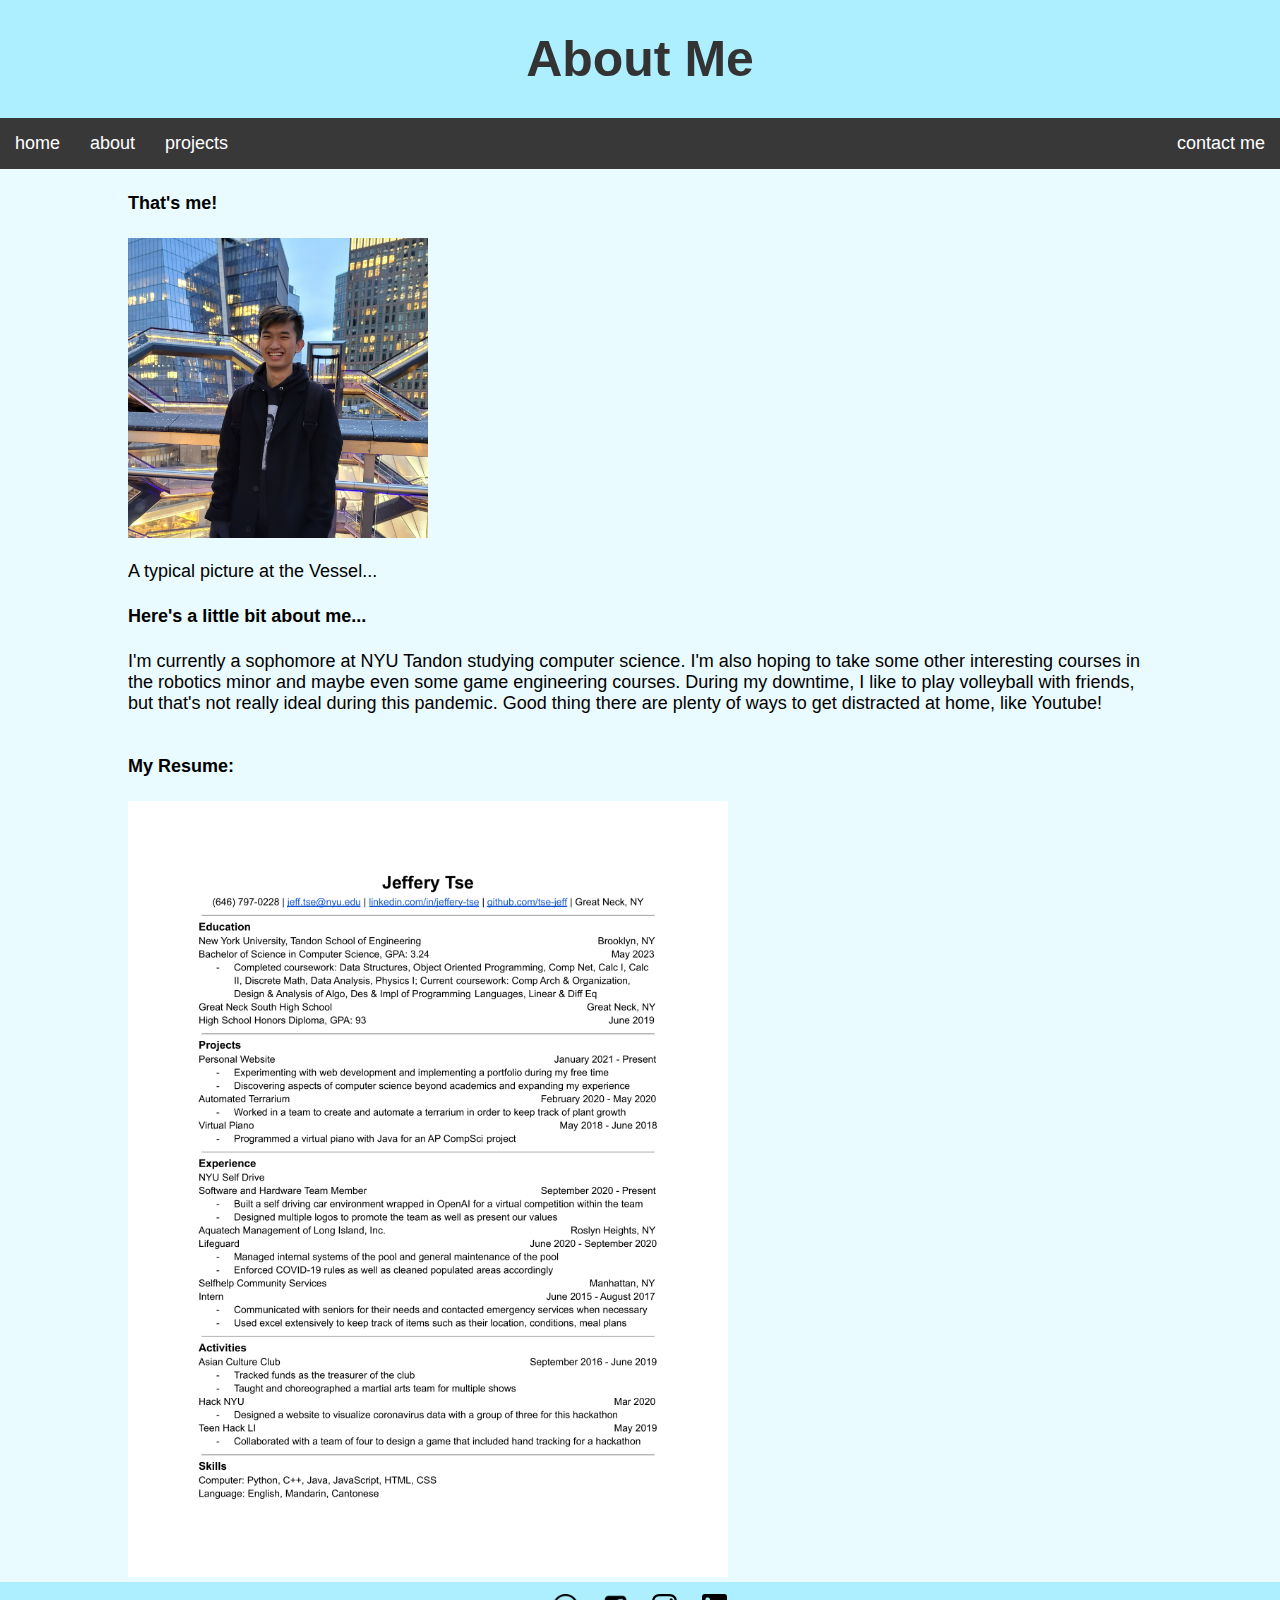
==== about.html @ 6c5d4eaf "Merge pull request #9 from tse-jeff/normal-design" ====
<!DOCTYPE html>
<html lang="en-US">

<head>
  <title>About Me</title>
  <meta charset="UTF-8">
  <meta name="viewport" content="width=device-width, initial-scale=1">
  <link rel="stylesheet" href="resources/css/main.css">
  <link rel="stylesheet" href="resources/css/about.css">
</head>

<body>
  <div id="page-container">
    <div id="content-wrap">
      <div class="header">
        <h1>About Me</h1>
      </div>

      <div class="navbar">
        <a href="index.html">home</a>
        <a href="about.html">about</a>
        <a href="projects.html">projects</a>
        <a href="contact.html" class="right">contact me</a>
      </div>

      <div id="content">
        <div id="description">

          <h4>That's me!</h4>
          <img src="resources/images/pfp.jpg" alt="me on the Vessel"
            title="The Vessel" width="300" height="300" class="image">
          <p>A typical picture at the Vessel...</p>

          <h4>Here's a little bit about me...</h4>
          <p>I'm currently a sophomore at NYU Tandon studying
            computer science. I'm also hoping to take some other interesting
            courses in the robotics minor and maybe even some game engineering
            courses. During my downtime, I like to play volleyball with friends,
            but that's not really ideal during this pandemic. Good thing there
            are plenty of ways to get distracted at home, like Youtube!
          </p>
        </div>
        <div id="Resume">
          <h4>My Resume:</h4>
          <a href="resources/documents/CS Resume.pdf"><img
              src="resources/images/resume.png" title="resume" width="600"></a>
        </div>
      </div>

      <div class="footer" id="footer">
        <a href="https://github.com/tse-jeff/"><img
            src="resources/images/github_logo.jpg" title="github" width="25"
            height="25"></a>
        <a href="https://www.facebook.com/jeffery.tse.hi/"><img
            src="resources/images/fb_logo.png" title="facebook" width="25"
            height="25"></a>
        <a href="https://www.instagram.com/jeffurrrry/"><img
            src="resources/images/insta_logo.png" title="instagram" width="25"
            height="25"></a>
        <a href="https://www.linkedin.com/in/jeffery-tse/"><img
            src="resources/images/linkedin_logo.png" title="facebook" width="25"
            height="25"></a>
      </div>
    </div>
</body>

</html>
---- resources/css/main.css ----
/*  main.css
    contains main styling modifications */

* {
    box-sizing: border-box;
}

html {
    background-color: #e9fbff;  /* color for whole page */
}

body {
    font-family: 'Segoe UI', Tahoma, Geneva, Verdana, sans-serif;
    margin: 0;
}

h1,h2 {
    margin: 0;
}

p {
    font-size: 18px;
}

/* styling function for th eheader */
.header {
    padding: 30px;
    text-align: center;
    background: #aeefff;
}

.header h1 {
    font-size: 50px;
    color: #333333
}

.header h2 {
    font-size: 20px;
    color: #646464
}

/* styling for navigation bar underneaht header */
.navbar {
    overflow: hidden;
    background-color: rgb(56, 56, 56);
    z-index: 2;
}

.navbar a {
    float: left;
    display: block;
    color: white;
    text-align: center;
    font-size: 18px;
    padding: 15px 15px;
    text-decoration: none;
}

.navbar a.right {
    float: right;
}

.navbar a:hover {
    background-color: white;
    color: dimgray;
}

/* styling for columns in pages */
.columns {
    font-size: 18px;
    text-align: center;
    display: flex;
    flex-wrap: wrap;
}

.columns h4 {
    font-size: 22px;
}

/* styling for normal content without columns */
.content {
    font-size: 18px;
    padding-left: 40px;
    padding-right: 40px;
    text-align: left;
}

/* adjustments for narrow screens */
@media screen and (max-width: 700px) {
    .columns {
        flex-direction: column;
    }
}

@media screen and (max-width: 400px) {
    .navbar a {
        float: none;
        width: 100%;
    }
}

/* style for footer */
.footer {
    background-color: #aeefff;
    text-align: center;
    padding-top: .75rem;
}

.footer a {
    float: none;
    padding: 10px;
}

#page-container {
    position: relative;
    min-height: 100vh;
}

#content-wrap {
    padding-bottom: 3rem /* footer height */
}

#footer {
    position: absolute;
    bottom: 0;
    width: 100%;
    height: 3rem;
}
---- resources/css/about.css ----
/* 
about.css
css for the about.html
*/


#content {
    display: flex;
    flex-direction: row;
    justify-content: space-around;
    width: 80%;
    margin-left: 10%;
    font-size: 18px;
    text-align: left;
}

#description {
    /* flex-direction: column; */
    width: 30%;
    align-items: center;
    justify-content: center;
}

#resume {
    /* flex-direction: column; */
    width: 70%;
    align-items: center;
    text-align: center;
    justify-content: left;
}

/* adjustments for narrow screens */
@media screen and (max-width: 1600px) {
    #content {
        flex-direction: column;
    }

    #description {
        width: auto;
    }
}
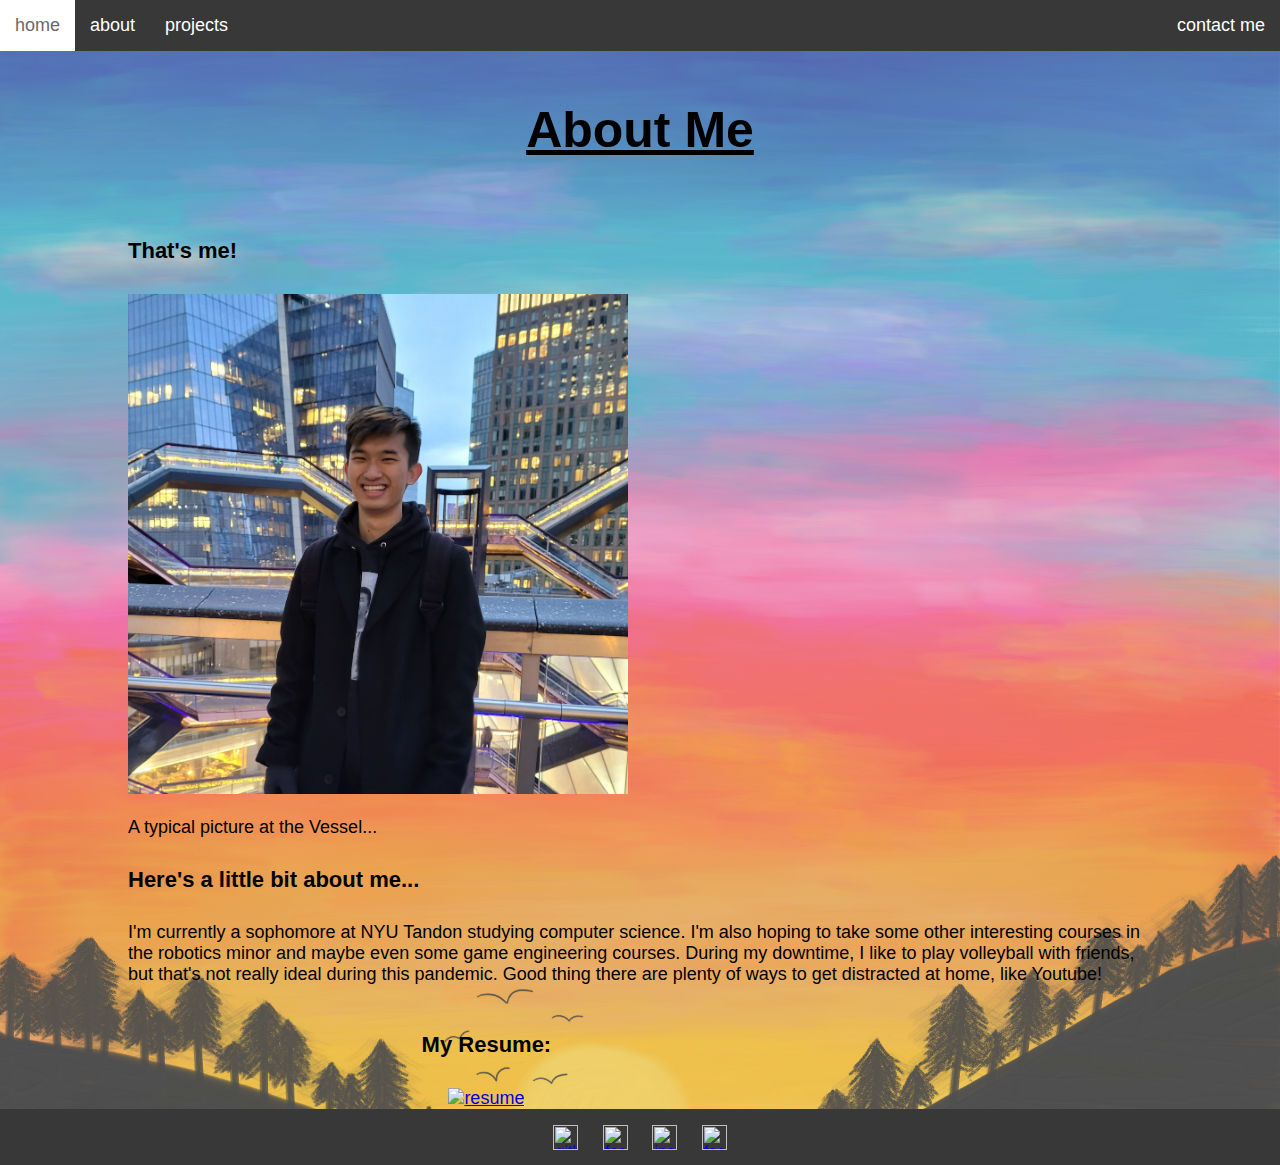
==== commit 4084ca14: "start on sticky navbar" ====
--- a/about.html
+++ b/about.html
@@ -7,59 +7,65 @@
   <meta name="viewport" content="width=device-width, initial-scale=1">
   <link rel="stylesheet" href="resources/css/main.css">
   <link rel="stylesheet" href="resources/css/about.css">
+  <script src="resources/js/navbar.js"></script>
 </head>
 
 <body>
-  <div id="page-container">
-    <div id="content-wrap">
-      <div class="header">
-        <h1>About Me</h1>
-      </div>
+  <div id="page">
+    <div id="page-container">
+      <div id="content-wrap">
 
-      <div class="navbar">
-        <a href="index.html">home</a>
-        <a href="about.html">about</a>
-        <a href="projects.html">projects</a>
-        <a href="contact.html" class="right">contact me</a>
-      </div>
+        <div class="navbar">
+          <a href="index.html">home</a>
+          <a href="about.html">about</a>
+          <a href="projects.html">projects</a>
+          <a href="contact.html" class="right">contact me</a>
+        </div>
 
-      <div id="content">
-        <div id="description">
+        <div class="header">
+          <h1>About Me</h1>
+        </div>
 
-          <h4>That's me!</h4>
-          <img src="resources/images/pfp.jpg" alt="me on the Vessel"
-            title="The Vessel" width="300" height="300" class="image">
-          <p>A typical picture at the Vessel...</p>
+        <div class="row" id="content">
+          <div id="description">
 
-          <h4>Here's a little bit about me...</h4>
-          <p>I'm currently a sophomore at NYU Tandon studying
-            computer science. I'm also hoping to take some other interesting
-            courses in the robotics minor and maybe even some game engineering
-            courses. During my downtime, I like to play volleyball with friends,
-            but that's not really ideal during this pandemic. Good thing there
-            are plenty of ways to get distracted at home, like Youtube!
-          </p>
+            <h4>That's me!</h4>
+            <img src="resources/images/pfp.jpg" alt="me on the Vessel"
+              title="The Vessel" width="500" height="500" class="image">
+            <p>A typical picture at the Vessel...</p>
+
+            <h4>Here's a little bit about me...</h4>
+            <p>I'm currently a sophomore at NYU Tandon studying
+              computer science. I'm also hoping to take some other interesting
+              courses in the robotics minor and maybe even some game engineering
+              courses. During my downtime, I like to play volleyball with
+              friends, but that's not really ideal during this pandemic. Good 
+              thing there are plenty of ways to get distracted at home, like 
+              Youtube!
+            </p>
+          </div>
+          <div id="resume">
+            <h4>My Resume:</h4>
+            <a href="resources/documents/Jeffery Tse.pdf"><img
+                src="resources/images/Jeffery Tse.png" title="resume"
+                width="600"></a>
+          </div>
         </div>
-        <div id="Resume">
-          <h4>My Resume:</h4>
-          <a href="resources/documents/CS Resume.pdf"><img
-              src="resources/images/resume.png" title="resume" width="600"></a>
+
+        <div class="footer" id="footer">
+          <a href="https://github.com/tse-jeff/"><img
+              src="resources/images/github_logo_white.png" title="github"
+              width="25" height="25"></a>
+          <a href="https://www.facebook.com/jeffery.tse.hi/"><img
+              src="resources/images/fb_logo_white.png" title="facebook"
+              width="25" height="25"></a>
+          <a href="https://www.instagram.com/jeffurrrry/"><img
+              src="resources/images/insta_logo_white.png" title="instagram"
+              width="25" height="25"></a>
+          <a href="https://www.linkedin.com/in/jeffery-tse/"><img
+              src="resources/images/linkedin_logo_white.png" title="facebook"
+              width="25" height="25"></a>
         </div>
-      </div>
-
-      <div class="footer" id="footer">
-        <a href="https://github.com/tse-jeff/"><img
-            src="resources/images/github_logo.jpg" title="github" width="25"
-            height="25"></a>
-        <a href="https://www.facebook.com/jeffery.tse.hi/"><img
-            src="resources/images/fb_logo.png" title="facebook" width="25"
-            height="25"></a>
-        <a href="https://www.instagram.com/jeffurrrry/"><img
-            src="resources/images/insta_logo.png" title="instagram" width="25"
-            height="25"></a>
-        <a href="https://www.linkedin.com/in/jeffery-tse/"><img
-            src="resources/images/linkedin_logo.png" title="facebook" width="25"
-            height="25"></a>
       </div>
     </div>
 </body>
--- a/resources/css/main.css
+++ b/resources/css/main.css
@@ -6,7 +6,12 @@
 }
 
 html {
-    background-color: #e9fbff;  /* color for whole page */
+    /* background-color: #e9fbff;  */
+    background-image: url(../images/sunset_background.png);
+    background-repeat: no-repeat;
+    background-position: center;
+    background-size: cover;
+    background-color: lightblue;
 }
 
 body {
@@ -22,16 +27,20 @@
     font-size: 18px;
 }
 
+h4 {
+    font-size: 22px;
+}
+
 /* styling function for th eheader */
 .header {
-    padding: 30px;
+    padding: 50px;
     text-align: center;
-    background: #aeefff;
+    text-decoration: underline;
 }
 
 .header h1 {
     font-size: 50px;
-    color: #333333
+    color: black;
 }
 
 .header h2 {
@@ -65,30 +74,41 @@
     color: dimgray;
 }
 
-/* styling for columns in pages */
-.columns {
-    font-size: 18px;
-    text-align: center;
-    display: flex;
-    flex-wrap: wrap;
+.sticky {
+    position: fixed;
+    top: 0;
+    width: 100%;
 }
 
-.columns h4 {
-    font-size: 22px;
+.sticky + #content {
+    padding-top: 60px;
 }
 
-/* styling for normal content without columns */
-.content {
-    font-size: 18px;
-    padding-left: 40px;
-    padding-right: 40px;
+.row {
+    display: flex;
+    flex-direction: row;
+}
+
+.col {
+    display: flex;
+    flex-direction: column;
+}
+
+#content {
+    display: flex;
+    justify-content: space-around;
+    width: 80%;
+    margin: auto;
     text-align: left;
 }
 
 /* adjustments for narrow screens */
-@media screen and (max-width: 700px) {
-    .columns {
+@media screen and (max-width: 800px) {
+    .row {
         flex-direction: column;
+    }
+    #content {
+        width: 98%;
     }
 }
 
@@ -101,9 +121,9 @@
 
 /* style for footer */
 .footer {
-    background-color: #aeefff;
+    background-color:  rgb(56, 56, 56);
     text-align: center;
-    padding-top: .75rem;
+    padding-top: 1rem;
 }
 
 .footer a {
@@ -117,12 +137,12 @@
 }
 
 #content-wrap {
-    padding-bottom: 3rem /* footer height */
+    padding-bottom: 3.5rem /* footer height */
 }
 
 #footer {
     position: absolute;
     bottom: 0;
     width: 100%;
-    height: 3rem;
+    height: 3.5rem;
 }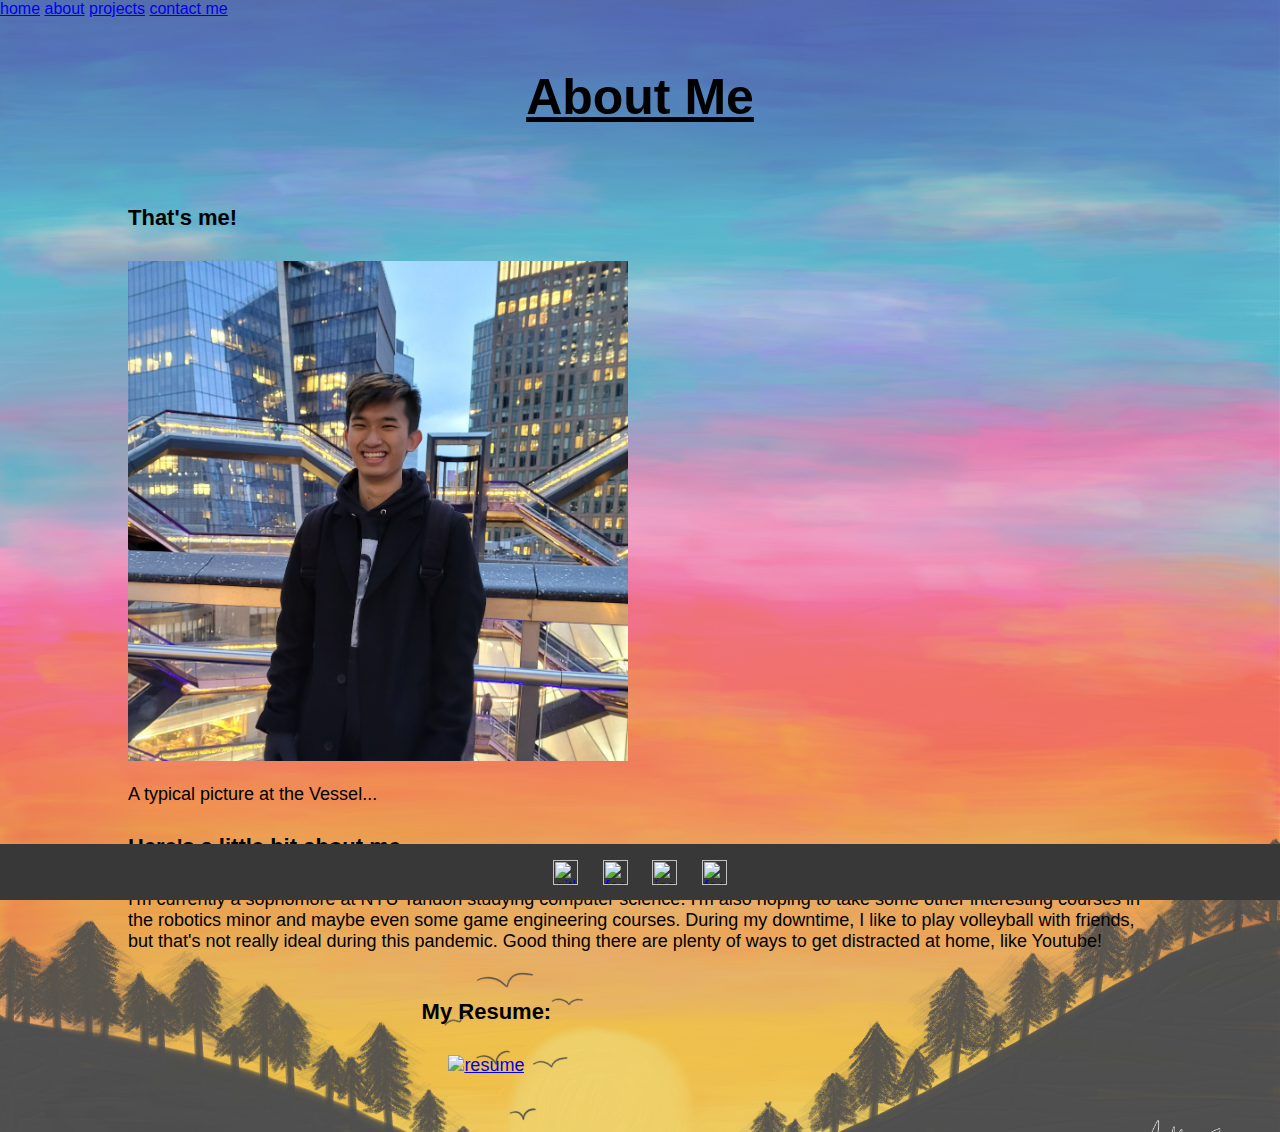
==== commit 6456e4b2: "made a favicon for the website" ====
--- a/about.html
+++ b/about.html
@@ -7,67 +7,70 @@
   <meta name="viewport" content="width=device-width, initial-scale=1">
   <link rel="stylesheet" href="resources/css/main.css">
   <link rel="stylesheet" href="resources/css/about.css">
-  <script src="resources/js/navbar.js"></script>
+  <link rel="icon" href="resources/images/my_logo.png">
 </head>
 
 <body>
   <div id="page">
-    <div id="page-container">
-      <div id="content-wrap">
+    
+    <script src="resources/js/navbar.js"></script>
+    <div id="navbar">
+      <a href="index.html">home</a>
+      <a href="about.html">about</a>
+      <a href="projects.html">projects</a>
+      <a href="contact.html" class="right">contact me</a>
+    </div>
 
-        <div class="navbar">
-          <a href="index.html">home</a>
-          <a href="about.html">about</a>
-          <a href="projects.html">projects</a>
-          <a href="contact.html" class="right">contact me</a>
+    <div id="content-wrap">
+
+
+
+      <div class="header">
+        <h1>About Me</h1>
+      </div>
+
+      <div class="row" id="content">
+        <div id="description">
+
+          <h4>That's me!</h4>
+          <img src="resources/images/pfp.jpg" alt="me on the Vessel"
+            title="The Vessel" width="500" height="500" class="image">
+          <p>A typical picture at the Vessel...</p>
+
+          <h4>Here's a little bit about me...</h4>
+          <p>I'm currently a sophomore at NYU Tandon studying
+            computer science. I'm also hoping to take some other interesting
+            courses in the robotics minor and maybe even some game engineering
+            courses. During my downtime, I like to play volleyball with
+            friends, but that's not really ideal during this pandemic. Good
+            thing there are plenty of ways to get distracted at home, like
+            Youtube!
+          </p>
         </div>
-
-        <div class="header">
-          <h1>About Me</h1>
-        </div>
-
-        <div class="row" id="content">
-          <div id="description">
-
-            <h4>That's me!</h4>
-            <img src="resources/images/pfp.jpg" alt="me on the Vessel"
-              title="The Vessel" width="500" height="500" class="image">
-            <p>A typical picture at the Vessel...</p>
-
-            <h4>Here's a little bit about me...</h4>
-            <p>I'm currently a sophomore at NYU Tandon studying
-              computer science. I'm also hoping to take some other interesting
-              courses in the robotics minor and maybe even some game engineering
-              courses. During my downtime, I like to play volleyball with
-              friends, but that's not really ideal during this pandemic. Good 
-              thing there are plenty of ways to get distracted at home, like 
-              Youtube!
-            </p>
-          </div>
-          <div id="resume">
-            <h4>My Resume:</h4>
-            <a href="resources/documents/Jeffery Tse.pdf"><img
-                src="resources/images/Jeffery Tse.png" title="resume"
-                width="600"></a>
-          </div>
-        </div>
-
-        <div class="footer" id="footer">
-          <a href="https://github.com/tse-jeff/"><img
-              src="resources/images/github_logo_white.png" title="github"
-              width="25" height="25"></a>
-          <a href="https://www.facebook.com/jeffery.tse.hi/"><img
-              src="resources/images/fb_logo_white.png" title="facebook"
-              width="25" height="25"></a>
-          <a href="https://www.instagram.com/jeffurrrry/"><img
-              src="resources/images/insta_logo_white.png" title="instagram"
-              width="25" height="25"></a>
-          <a href="https://www.linkedin.com/in/jeffery-tse/"><img
-              src="resources/images/linkedin_logo_white.png" title="facebook"
-              width="25" height="25"></a>
+        <div id="resume">
+          <h4>My Resume:</h4>
+          <a href="resources/documents/Jeffery Tse.pdf"><img
+              src="resources/images/Jeffery Tse.png" title="resume"
+              width="600"></a>
         </div>
       </div>
+
+      <div class="footer" id="footer">
+        <a href="https://github.com/tse-jeff/"><img
+            src="resources/images/github_logo_white.png" title="github"
+            width="25" height="25"></a>
+        <a href="https://www.facebook.com/jeffery.tse.hi/"><img
+            src="resources/images/fb_logo_white.png" title="facebook" width="25"
+            height="25"></a>
+        <a href="https://www.instagram.com/jeffurrrry/"><img
+            src="resources/images/insta_logo_white.png" title="instagram"
+            width="25" height="25"></a>
+        <a href="https://www.linkedin.com/in/jeffery-tse/"><img
+            src="resources/images/linkedin_logo_white.png" title="facebook"
+            width="25" height="25"></a>
+      </div>
     </div>
+  </div>
 </body>
 
 </html>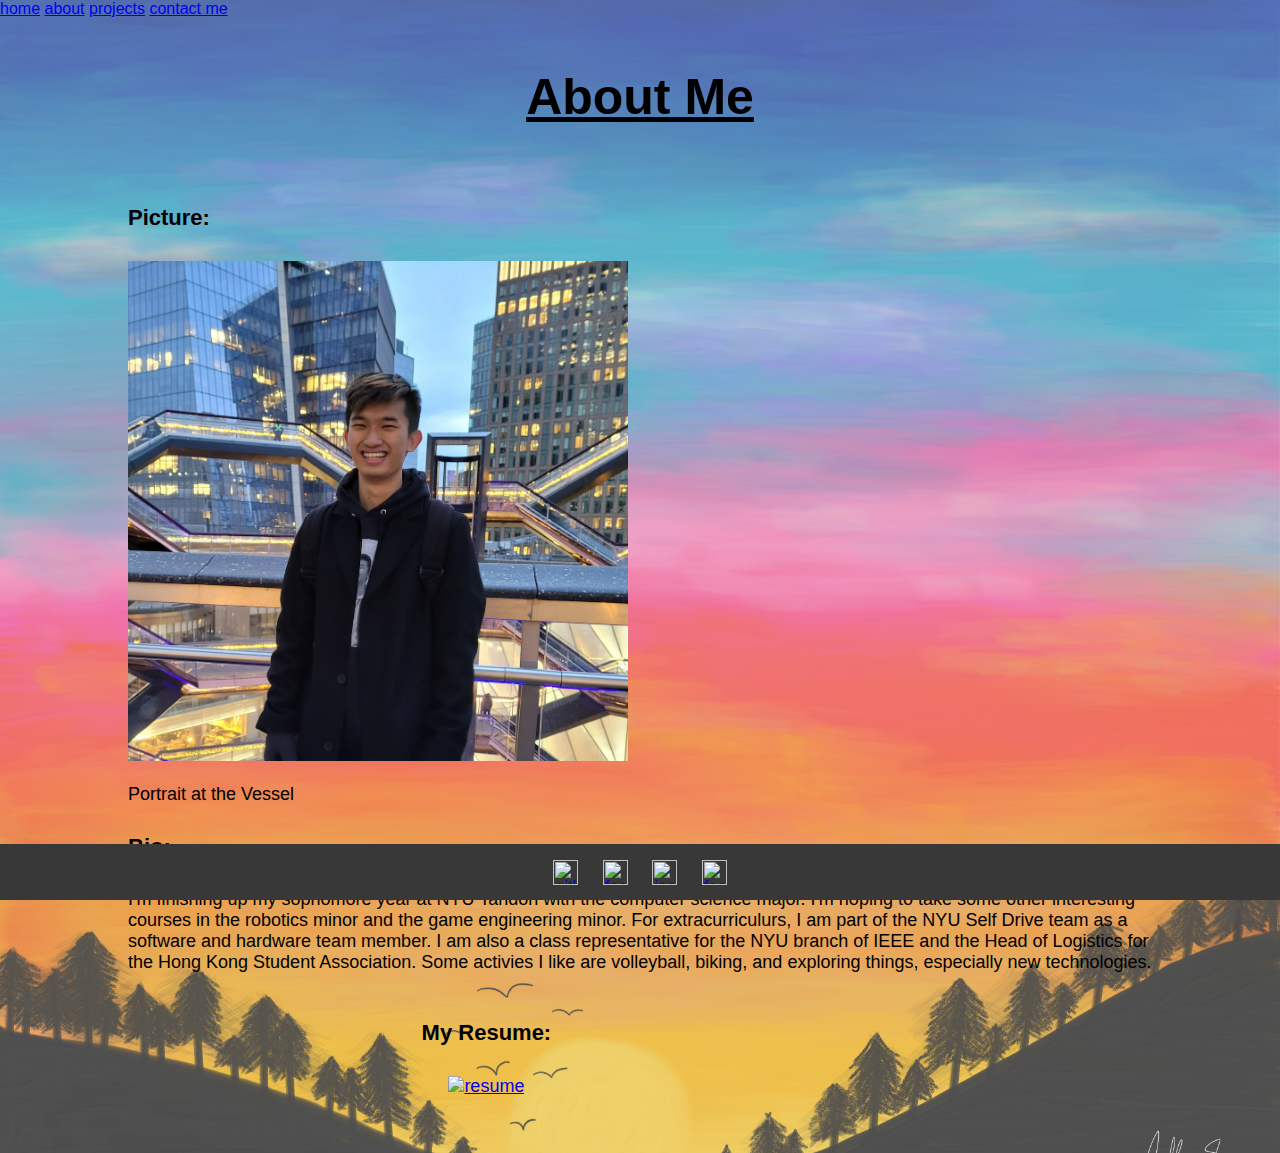
==== commit 971179e2: "Merge pull request #28 from tse-jeff/make_professional" ====
--- a/about.html
+++ b/about.html
@@ -8,22 +8,13 @@
   <link rel="stylesheet" href="resources/css/main.css">
   <link rel="stylesheet" href="resources/css/about.css">
   <link rel="icon" href="resources/images/my_logo.png">
+  <script src="https://ajax.googleapis.com/ajax/libs/jquery/3.5.1/jquery.min.js"></script>
 </head>
 
 <body>
   <div id="page">
-    
     <script src="resources/js/navbar.js"></script>
-    <div id="navbar">
-      <a href="index.html">home</a>
-      <a href="about.html">about</a>
-      <a href="projects.html">projects</a>
-      <a href="contact.html" class="right">contact me</a>
-    </div>
-
     <div id="content-wrap">
-
-
 
       <div class="header">
         <h1>About Me</h1>
@@ -32,19 +23,20 @@
       <div class="row" id="content">
         <div id="description">
 
-          <h4>That's me!</h4>
+          <h4>Picture:</h4>
           <img src="resources/images/pfp.jpg" alt="me on the Vessel"
             title="The Vessel" width="500" height="500" class="image">
-          <p>A typical picture at the Vessel...</p>
+          <p>Portrait at the Vessel</p>
 
-          <h4>Here's a little bit about me...</h4>
-          <p>I'm currently a sophomore at NYU Tandon studying
-            computer science. I'm also hoping to take some other interesting
-            courses in the robotics minor and maybe even some game engineering
-            courses. During my downtime, I like to play volleyball with
-            friends, but that's not really ideal during this pandemic. Good
-            thing there are plenty of ways to get distracted at home, like
-            Youtube!
+          <h4>Bio:</h4>
+          <p>I'm finishing up my sophomore year at NYU Tandon with the 
+            computer science major. I'm hoping to take some other interesting
+            courses in the robotics minor and the game engineering minor. 
+            For extracurriculurs, I am part of the NYU Self Drive team as a 
+            software and hardware team member. I am also a class representative 
+            for the NYU branch of IEEE and the Head of Logistics for the Hong 
+            Kong Student Association. Some activies I like are volleyball, 
+            biking, and exploring things, especially new technologies.
           </p>
         </div>
         <div id="resume">
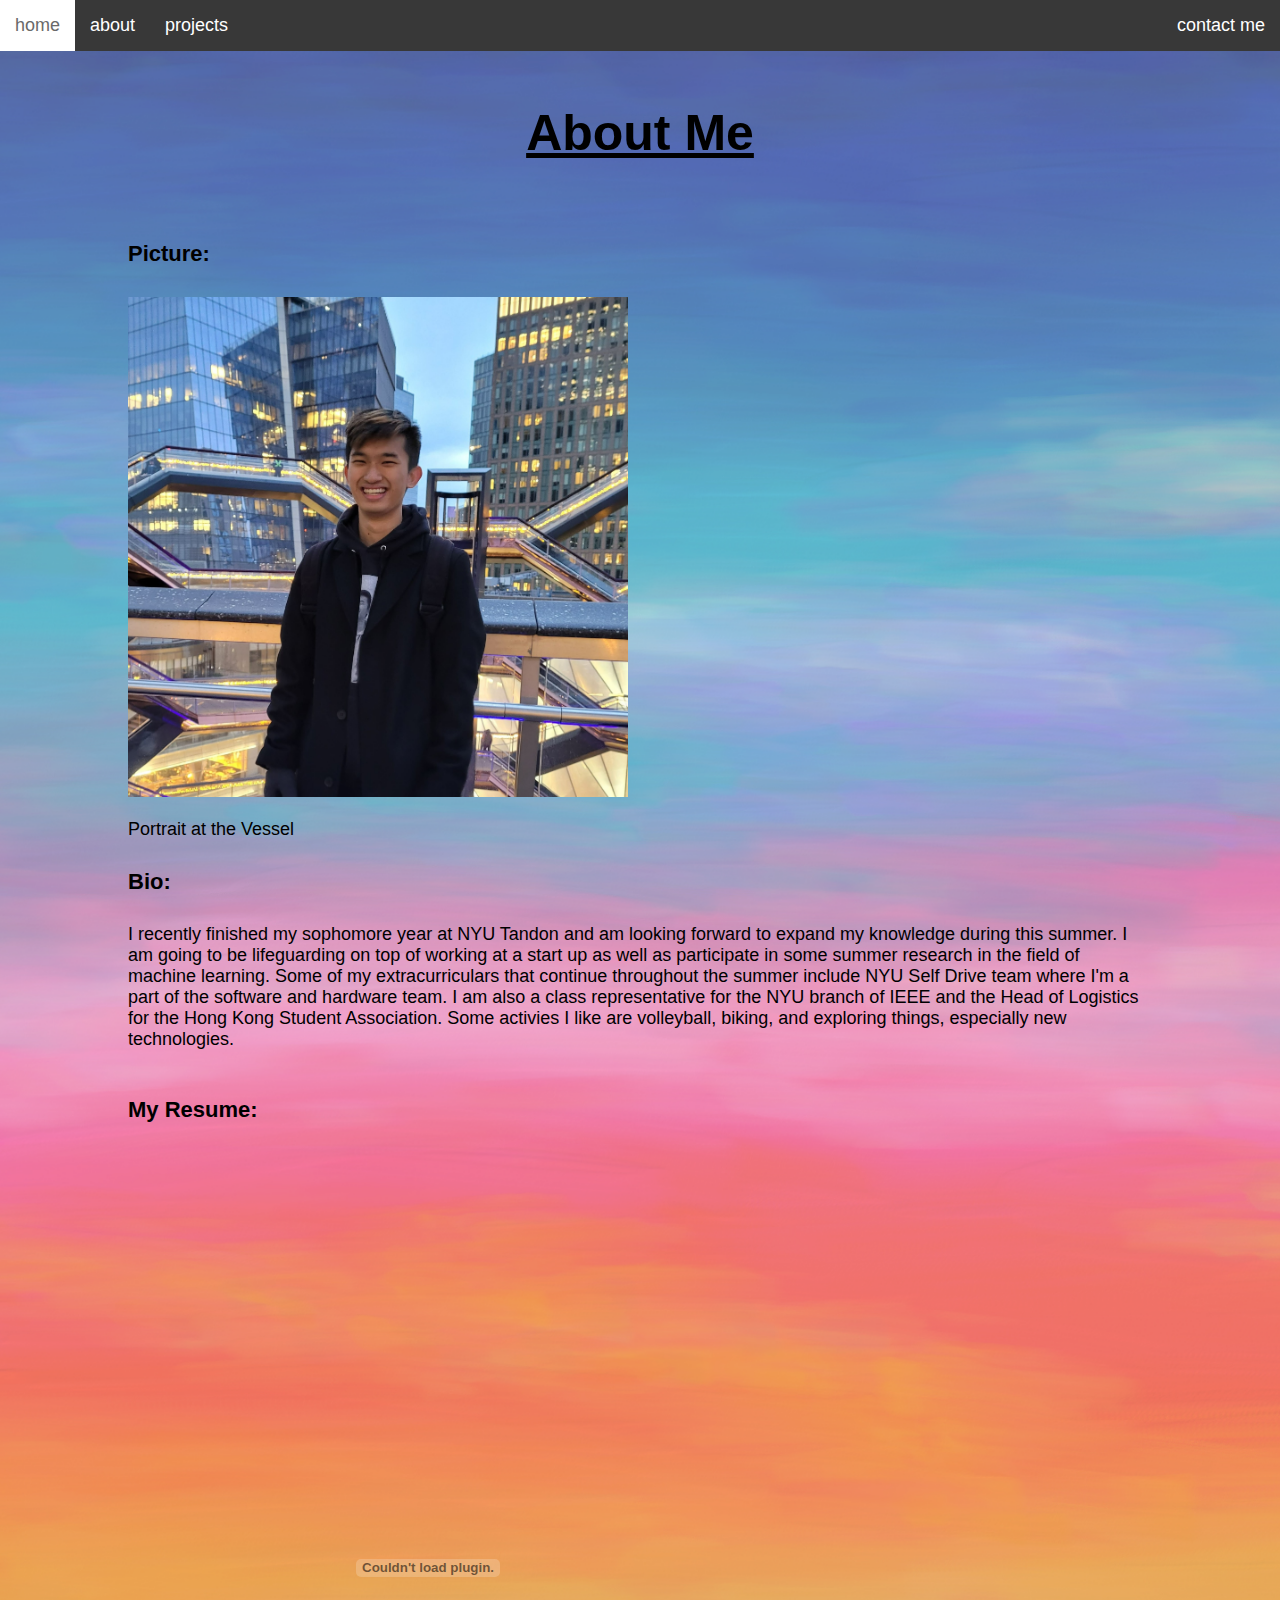
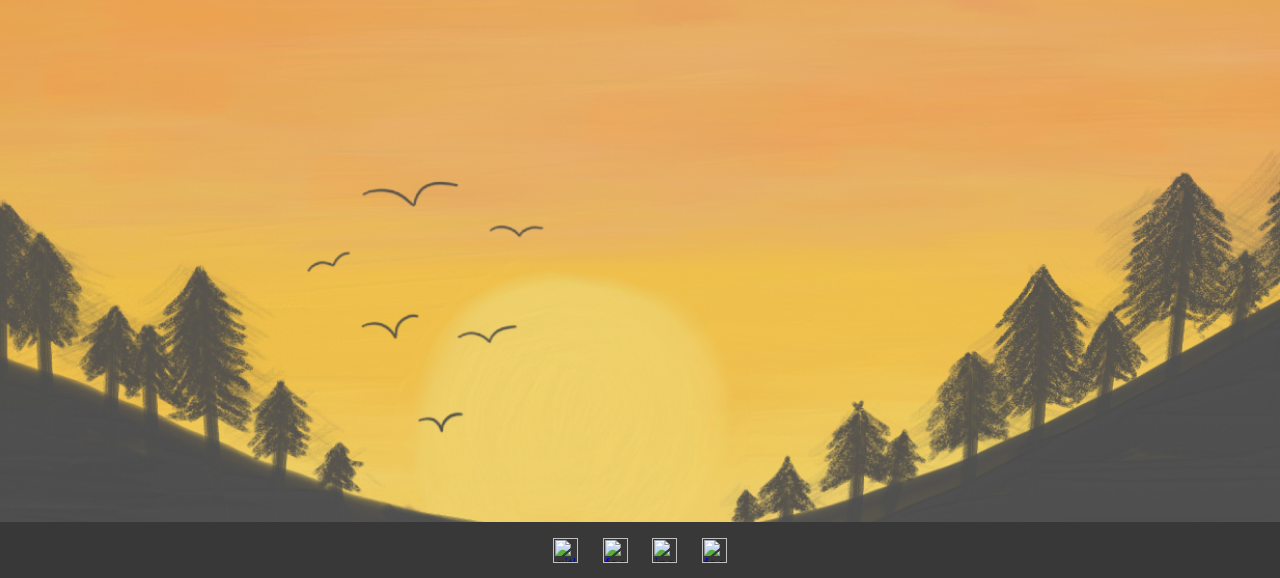
==== commit fd9522b1: "updated resume and changed implementation" ====
--- a/about.html
+++ b/about.html
@@ -1,68 +1,70 @@
-<!DOCTYPE html>
-<html lang="en-US">
-
-<head>
-  <title>About Me</title>
-  <meta charset="UTF-8">
-  <meta name="viewport" content="width=device-width, initial-scale=1">
-  <link rel="stylesheet" href="resources/css/main.css">
-  <link rel="stylesheet" href="resources/css/about.css">
-  <link rel="icon" href="resources/images/my_logo.png">
-  <script src="https://ajax.googleapis.com/ajax/libs/jquery/3.5.1/jquery.min.js"></script>
-</head>
-
-<body>
-  <div id="page">
-    <script src="resources/js/navbar.js"></script>
-    <div id="content-wrap">
-
-      <div class="header">
-        <h1>About Me</h1>
-      </div>
-
-      <div class="row" id="content">
-        <div id="description">
-
-          <h4>Picture:</h4>
-          <img src="resources/images/pfp.jpg" alt="me on the Vessel"
-            title="The Vessel" width="500" height="500" class="image">
-          <p>Portrait at the Vessel</p>
-
-          <h4>Bio:</h4>
-          <p>I'm finishing up my sophomore year at NYU Tandon with the 
-            computer science major. I'm hoping to take some other interesting
-            courses in the robotics minor and the game engineering minor. 
-            For extracurriculurs, I am part of the NYU Self Drive team as a 
-            software and hardware team member. I am also a class representative 
-            for the NYU branch of IEEE and the Head of Logistics for the Hong 
-            Kong Student Association. Some activies I like are volleyball, 
-            biking, and exploring things, especially new technologies.
-          </p>
-        </div>
-        <div id="resume">
-          <h4>My Resume:</h4>
-          <a href="resources/documents/Jeffery Tse.pdf"><img
-              src="resources/images/Jeffery Tse.png" title="resume"
-              width="600"></a>
-        </div>
-      </div>
-
-      <div class="footer" id="footer">
-        <a href="https://github.com/tse-jeff/"><img
-            src="resources/images/github_logo_white.png" title="github"
-            width="25" height="25"></a>
-        <a href="https://www.facebook.com/jeffery.tse.hi/"><img
-            src="resources/images/fb_logo_white.png" title="facebook" width="25"
-            height="25"></a>
-        <a href="https://www.instagram.com/jeffurrrry/"><img
-            src="resources/images/insta_logo_white.png" title="instagram"
-            width="25" height="25"></a>
-        <a href="https://www.linkedin.com/in/jeffery-tse/"><img
-            src="resources/images/linkedin_logo_white.png" title="facebook"
-            width="25" height="25"></a>
-      </div>
-    </div>
-  </div>
-</body>
-
+<!DOCTYPE html>
+<html lang="en-US">
+
+<head>
+  <title>About Me</title>
+  <meta charset="UTF-8">
+  <meta name="viewport" content="width=device-width, initial-scale=1">
+  <link rel="stylesheet" href="resources/css/main.css">
+  <link rel="stylesheet" href="resources/css/about.css">
+  <link rel="icon" href="resources/images/my_logo.png">
+  <script src="https://ajax.googleapis.com/ajax/libs/jquery/3.5.1/jquery.min.js"></script>
+</head>
+
+<body>
+  <div id="page">
+    <script src="resources/js/navbar.js"></script>
+    <div id="content-wrap">
+
+      <div class="header">
+        <h1>About Me</h1>
+      </div>
+
+      <div class="row" id="content">
+        <div id="description">
+
+          <h4>Picture:</h4>
+          <img src="resources/images/pfp.jpg" alt="me on the Vessel"
+            title="The Vessel" width="500" height="500" class="image">
+          <p>Portrait at the Vessel</p>
+
+          <h4>Bio:</h4>
+          <p>
+            I recently finished my sophomore year at NYU Tandon and am looking 
+            forward to expand my knowledge during this summer. I am going to 
+            be lifeguarding on top of working at a start up as well as participate 
+            in some summer research in the field of machine learning. 
+            Some of my extracurriculars that continue throughout the summer include 
+            NYU Self Drive team where I'm a part of the software and hardware team. 
+            I am also a class representative for the NYU branch of IEEE and the 
+            Head of Logistics for the Hong Kong Student Association. Some activies 
+            I like are volleyball, biking, and exploring things, especially new 
+            technologies.
+          </p>
+        </div>
+        <div id="resume">
+          <h4>My Resume:</h4>
+          <embed src="resources/documents/Jeffery Tse.pdf" type="application/pdf"
+             width="600" height="830" />
+        </div>
+      </div>
+
+      <div class="footer" id="footer">
+        <a href="https://github.com/tse-jeff/"><img
+            src="resources/images/github_logo_white.png" title="github"
+            width="25" height="25"></a>
+        <a href="https://www.facebook.com/jeffery.tse.hi/"><img
+            src="resources/images/fb_logo_white.png" title="facebook" width="25"
+            height="25"></a>
+        <a href="https://www.instagram.com/jeffurrrry/"><img
+            src="resources/images/insta_logo_white.png" title="instagram"
+            width="25" height="25"></a>
+        <a href="https://www.linkedin.com/in/jeffery-tse/"><img
+            src="resources/images/linkedin_logo_white.png" title="facebook"
+            width="25" height="25"></a>
+      </div>
+    </div>
+  </div>
+</body>
+
 </html>--- a/resources/css/main.css
+++ b/resources/css/main.css
@@ -1,148 +1,142 @@
-/*  main.css
-    contains main styling modifications */
-
-* {
-    box-sizing: border-box;
-}
-
-html {
-    /* background-color: #e9fbff;  */
-    background-image: url(../images/sunset_background.png);
-    background-repeat: no-repeat;
-    background-position: center;
-    background-size: cover;
-    background-color: lightblue;
-}
-
-body {
-    font-family: 'Segoe UI', Tahoma, Geneva, Verdana, sans-serif;
-    margin: 0;
-}
-
-h1,h2 {
-    margin: 0;
-}
-
-p {
-    font-size: 18px;
-}
-
-h4 {
-    font-size: 22px;
-}
-
-/* styling function for th eheader */
-.header {
-    padding: 50px;
-    text-align: center;
-    text-decoration: underline;
-}
-
-.header h1 {
-    font-size: 50px;
-    color: black;
-}
-
-.header h2 {
-    font-size: 20px;
-    color: #646464
-}
-
-/* styling for navigation bar underneaht header */
-.navbar {
-    overflow: hidden;
-    background-color: rgb(56, 56, 56);
-    z-index: 2;
-}
-
-.navbar a {
-    float: left;
-    display: block;
-    color: white;
-    text-align: center;
-    font-size: 18px;
-    padding: 15px 15px;
-    text-decoration: none;
-}
-
-.navbar a.right {
-    float: right;
-}
-
-.navbar a:hover {
-    background-color: white;
-    color: dimgray;
-}
-
-.sticky {
-    position: fixed;
-    top: 0;
-    width: 100%;
-}
-
-.sticky + #content {
-    padding-top: 60px;
-}
-
-.row {
-    display: flex;
-    flex-direction: row;
-}
-
-.col {
-    display: flex;
-    flex-direction: column;
-}
-
-#content {
-    display: flex;
-    justify-content: space-around;
-    width: 80%;
-    margin: auto;
-    text-align: left;
-}
-
-/* adjustments for narrow screens */
-@media screen and (max-width: 800px) {
-    .row {
-        flex-direction: column;
-    }
-    #content {
-        width: 98%;
-    }
-}
-
-@media screen and (max-width: 400px) {
-    .navbar a {
-        float: none;
-        width: 100%;
-    }
-}
-
-/* style for footer */
-.footer {
-    background-color:  rgb(56, 56, 56);
-    text-align: center;
-    padding-top: 1rem;
-}
-
-.footer a {
-    float: none;
-    padding: 10px;
-}
-
-#page-container {
-    position: relative;
-    min-height: 100vh;
-}
-
-#content-wrap {
-    padding-bottom: 3.5rem /* footer height */
-}
-
-#footer {
-    position: absolute;
-    bottom: 0;
-    width: 100%;
-    height: 3.5rem;
+/*  main.css
+    contains main styling modifications */
+
+* {
+    box-sizing: border-box;
+}
+
+#page {
+    background-image: url(../images/sunset_background.png);
+    background-color: lightblue;
+    background-repeat: no-repeat;
+    background-position: center;
+    background-size: cover;
+    display: flex;
+    flex-direction: column;
+    padding-bottom: 15vh;
+    position: relative; 
+    min-height: 100vh;
+}
+
+
+body {
+    font-family: 'Segoe UI', Tahoma, Geneva, Verdana, sans-serif;
+    margin: 0;
+}
+
+h1,h2 {
+    margin: 0;
+}
+
+p {
+    font-size: 18px;
+}
+
+h4 {
+    font-size: 22px;
+}
+
+/* styling function for th eheader */
+.header {
+    padding: 50px;
+    text-align: center;
+    text-decoration: underline;
+}
+
+.header h1 {
+    font-size: 50px;
+    color: black;
+}
+
+.header h2 {
+    font-size: 20px;
+    color: #646464
+}
+
+/* styling for navigation bar underneaht header */
+#navbar {
+    overflow: hidden;
+    background-color: rgb(56, 56, 56);
+    z-index: 2;
+    position: fixed;
+    width: 100%;
+    transition: top .5s ease;
+}
+
+#navbar a {
+    float: left;
+    display: block;
+    color: white;
+    text-align: center;
+    font-size: 18px;
+    padding: 15px 15px;
+    text-decoration: none;
+}
+
+#navbar a.right {
+    float: right;
+}
+
+#navbar a:hover {
+    background-color: white;
+    color: dimgray;
+}
+
+.row {
+    display: flex;
+    flex-direction: row;
+}
+
+.col {
+    display: flex;
+    flex-direction: column;
+}
+
+#content {
+    display: flex;
+    justify-content: space-around;
+    width: 80%;
+    margin: auto;
+    text-align: left;
+}
+
+/* adjustments for narrow screens */
+@media screen and (max-width: 800px) {
+    .row {
+        flex-direction: column;
+    }
+    #content {
+        width: 98%;
+    }
+}
+
+@media screen and (max-width: 400px) {
+    .navbar a {
+        float: none;
+        width: 100%;
+    }
+}
+
+/* style for footer */
+.footer {
+    background-color:  rgb(56, 56, 56);
+    text-align: center;
+    padding-top: 1rem;
+}
+
+.footer a {
+    float: none;
+    padding: 10px;
+}
+
+#content-wrap {
+    padding-top: 54px; /* height of navbar */
+    padding-bottom: 3.5rem /* footer height */
+}
+
+#footer {
+    position: absolute;
+    bottom: 0;
+    width: 100%;
+    height: 3.5rem;
 }--- a/resources/css/about.css
+++ b/resources/css/about.css
@@ -1,41 +1,31 @@
-/* 
-about.css
-css for the about.html
-*/
-
-
-#content {
-    display: flex;
-    flex-direction: row;
-    justify-content: space-around;
-    width: 80%;
-    margin-left: 10%;
-    font-size: 18px;
-    text-align: left;
-}
-
-#description {
-    /* flex-direction: column; */
-    width: 30%;
-    align-items: center;
-    justify-content: center;
-}
-
-#resume {
-    /* flex-direction: column; */
-    width: 70%;
-    align-items: center;
-    text-align: center;
-    justify-content: left;
-}
-
-/* adjustments for narrow screens */
-@media screen and (max-width: 1600px) {
-    #content {
-        flex-direction: column;
-    }
-
-    #description {
-        width: auto;
-    }
+/* 
+about.css
+css for the about.html
+*/
+
+#page {
+    background-image: url(../images/sunset_background.png);
+    background-repeat: no-repeat;
+    background-position: center;
+    background-size: cover;
+    background-color: lightblue;
+}
+
+#description {
+    width: min-content;
+}
+
+#resume {
+    /* currently does not need anything */
+}
+
+/* adjustments for narrow screens */
+@media screen and (max-width: 1600px) {
+    #content {
+        flex-direction: column;
+    }
+
+    #description {
+        width: auto;
+    }
 }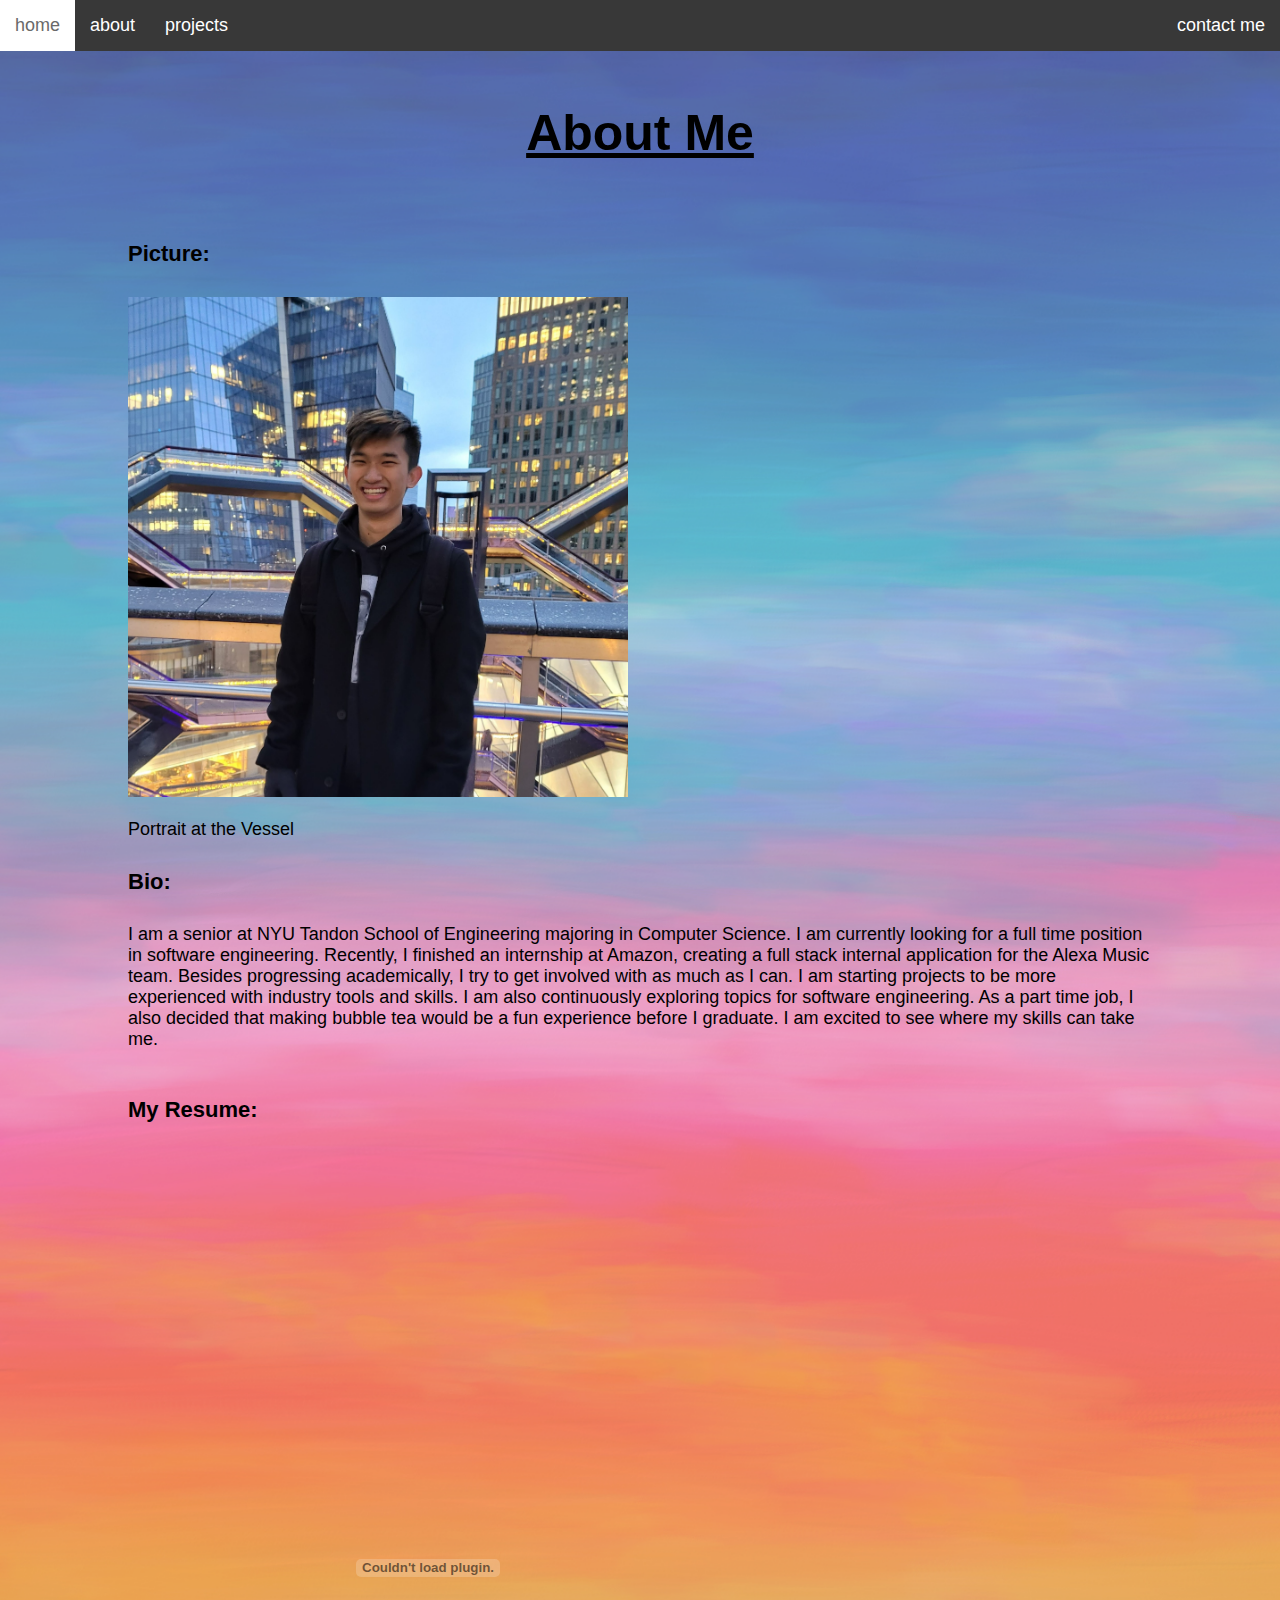
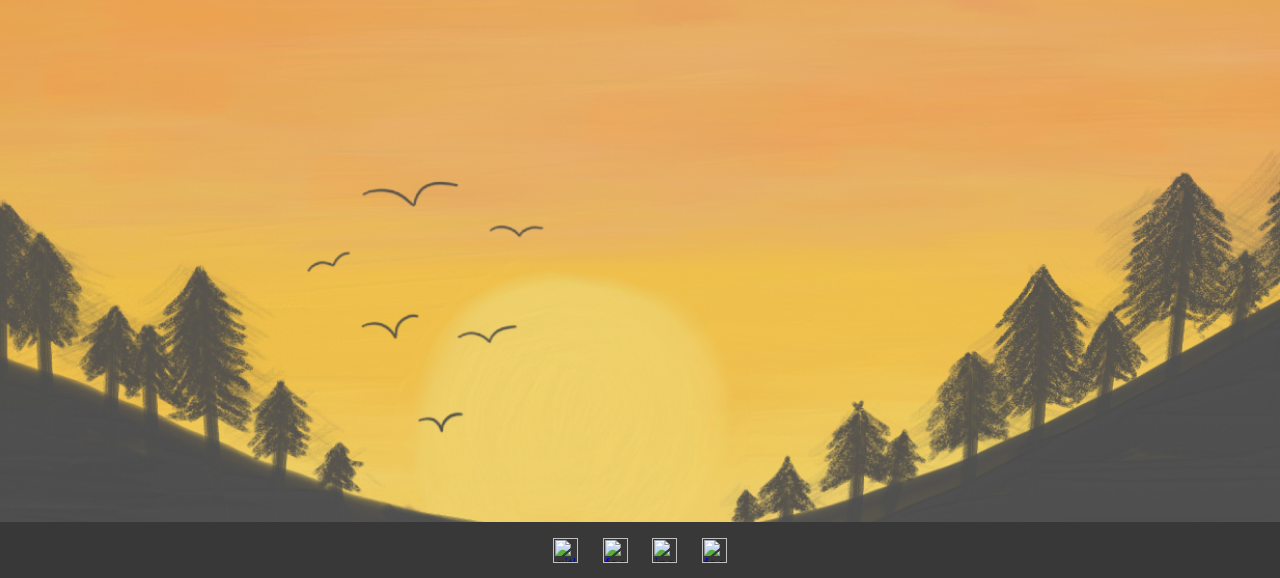
==== commit b1f744d7: "updated bio" ====
--- a/about.html
+++ b/about.html
@@ -1,70 +1,71 @@
-<!DOCTYPE html>
-<html lang="en-US">
-
-<head>
-  <title>About Me</title>
-  <meta charset="UTF-8">
-  <meta name="viewport" content="width=device-width, initial-scale=1">
-  <link rel="stylesheet" href="resources/css/main.css">
-  <link rel="stylesheet" href="resources/css/about.css">
-  <link rel="icon" href="resources/images/my_logo.png">
-  <script src="https://ajax.googleapis.com/ajax/libs/jquery/3.5.1/jquery.min.js"></script>
-</head>
-
-<body>
-  <div id="page">
-    <script src="resources/js/navbar.js"></script>
-    <div id="content-wrap">
-
-      <div class="header">
-        <h1>About Me</h1>
-      </div>
-
-      <div class="row" id="content">
-        <div id="description">
-
-          <h4>Picture:</h4>
-          <img src="resources/images/pfp.jpg" alt="me on the Vessel"
-            title="The Vessel" width="500" height="500" class="image">
-          <p>Portrait at the Vessel</p>
-
-          <h4>Bio:</h4>
-          <p>
-            I recently finished my sophomore year at NYU Tandon and am looking 
-            forward to expand my knowledge during this summer. I am going to 
-            be lifeguarding on top of working at a start up as well as participate 
-            in some summer research in the field of machine learning. 
-            Some of my extracurriculars that continue throughout the summer include 
-            NYU Self Drive team where I'm a part of the software and hardware team. 
-            I am also a class representative for the NYU branch of IEEE and the 
-            Head of Logistics for the Hong Kong Student Association. Some activies 
-            I like are volleyball, biking, and exploring things, especially new 
-            technologies.
-          </p>
-        </div>
-        <div id="resume">
-          <h4>My Resume:</h4>
-          <embed src="resources/documents/Jeffery Tse.pdf" type="application/pdf"
-             width="600" height="830" />
-        </div>
-      </div>
-
-      <div class="footer" id="footer">
-        <a href="https://github.com/tse-jeff/"><img
-            src="resources/images/github_logo_white.png" title="github"
-            width="25" height="25"></a>
-        <a href="https://www.facebook.com/jeffery.tse.hi/"><img
-            src="resources/images/fb_logo_white.png" title="facebook" width="25"
-            height="25"></a>
-        <a href="https://www.instagram.com/jeffurrrry/"><img
-            src="resources/images/insta_logo_white.png" title="instagram"
-            width="25" height="25"></a>
-        <a href="https://www.linkedin.com/in/jeffery-tse/"><img
-            src="resources/images/linkedin_logo_white.png" title="facebook"
-            width="25" height="25"></a>
-      </div>
-    </div>
-  </div>
-</body>
-
+<!DOCTYPE html>
+<html lang="en-US">
+
+<head>
+  <title>About Me</title>
+  <meta charset="UTF-8">
+  <meta name="viewport" content="width=device-width, initial-scale=1">
+  <link rel="stylesheet" href="resources/css/main.css">
+  <link rel="stylesheet" href="resources/css/about.css">
+  <link rel="icon" href="resources/images/my_logo.png">
+  <script src="https://ajax.googleapis.com/ajax/libs/jquery/3.5.1/jquery.min.js"></script>
+</head>
+
+<body>
+  <div id="page">
+    <script src="resources/js/navbar.js"></script>
+    <div id="content-wrap">
+
+      <div class="header">
+        <h1>About Me</h1>
+      </div>
+
+      <div class="row" id="content">
+        <div id="description">
+
+          <h4>Picture:</h4>
+          <img src="resources/images/pfp.jpg" alt="me on the Vessel"
+            title="The Vessel" width="500" height="500" class="image">
+          <p>Portrait at the Vessel</p>
+
+          <h4>Bio:</h4>
+          <p>
+            I am a senior at NYU Tandon School of Engineering majoring in 
+            Computer Science. I am currently looking for a full time position 
+            in software engineering. Recently, I finished an internship 
+            at Amazon, creating a full stack internal application for the 
+            Alexa Music team. Besides progressing academically, I try to get 
+            involved with as much as I can. I am starting projects to be more 
+            experienced with industry tools and skills. I am also 
+            continuously exploring topics for software engineering. As a part 
+            time job, I also decided that making bubble tea would be a fun 
+            experience before I graduate. I am excited to see where my skills 
+            can take me.
+          </p>
+        </div>
+        <div id="resume">
+          <h4>My Resume:</h4>
+          <embed src="resources/Documents/Jeffery Tse.pdf" type="application/pdf"
+           width="600px" height="830px">
+        </div>
+      </div>
+
+      <div class="footer" id="footer">
+        <a href="https://github.com/tse-jeff/"><img
+            src="resources/images/github_logo_white.png" title="github"
+            width="25" height="25"></a>
+        <a href="https://www.facebook.com/jeffery.tse.hi/"><img
+            src="resources/images/fb_logo_white.png" title="facebook" width="25"
+            height="25"></a>
+        <a href="https://www.instagram.com/jeffurrrry/"><img
+            src="resources/images/insta_logo_white.png" title="instagram"
+            width="25" height="25"></a>
+        <a href="https://www.linkedin.com/in/jeffery-tse/"><img
+            src="resources/images/linkedin_logo_white.png" title="facebook"
+            width="25" height="25"></a>
+      </div>
+    </div>
+  </div>
+</body>
+
 </html>